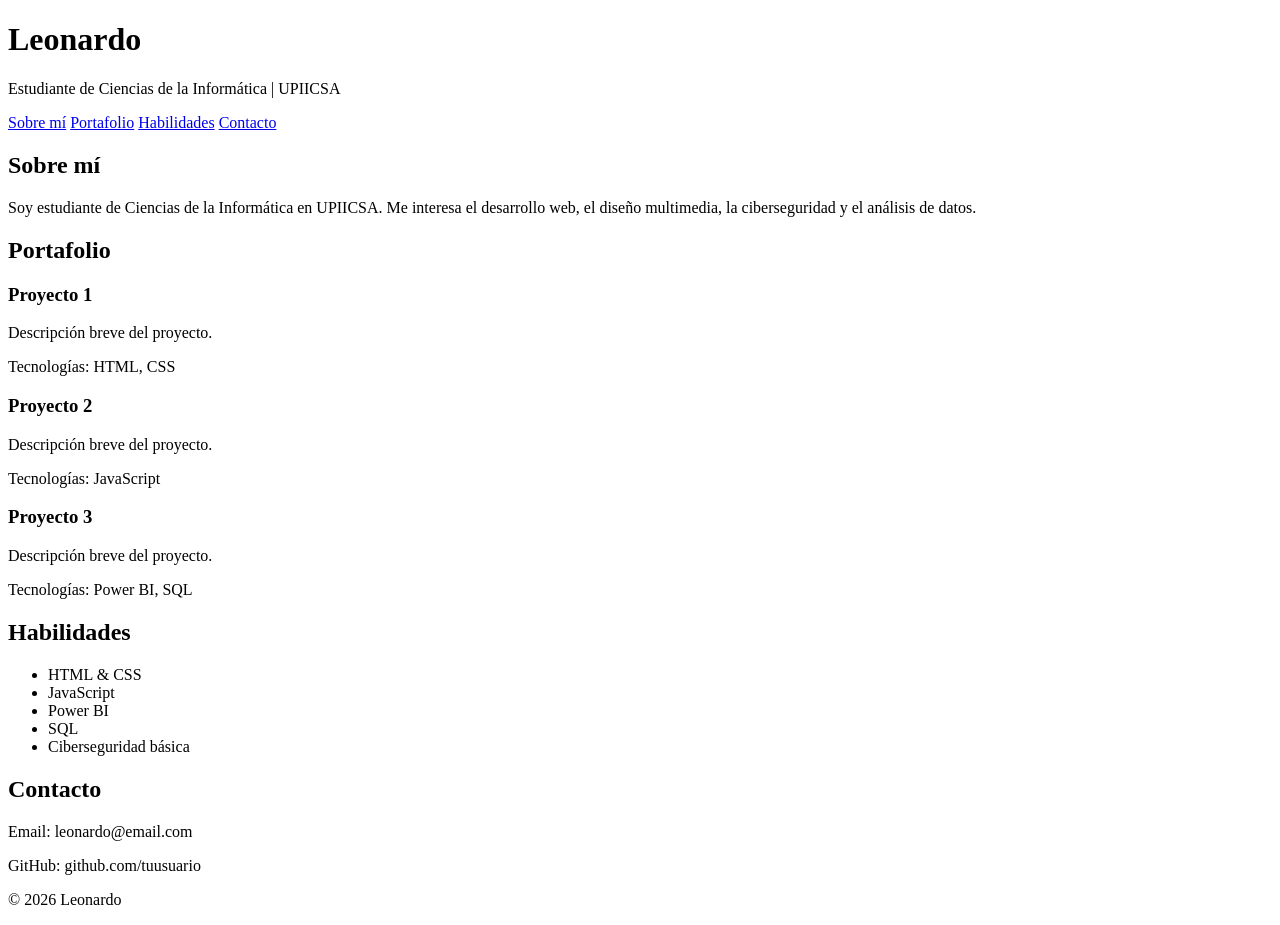
==== index.html @ c4859c14 "Add files via upload" ====
<!DOCTYPE html>
<html lang="es">
<head>
    <meta charset="UTF-8">
    <meta name="viewport" content="width=device-width, initial-scale=1.0">
    <title>Portafolio | Leonardo</title>
    <link rel="stylesheet" href="css/styles.css">
</head>
<body>

    <!-- HEADER -->
    <header>
        <h1>Leonardo</h1>
        <p>Estudiante de Ciencias de la Informática | UPIICSA</p>
    </header>

    <!-- NAV -->
    <nav>
        <a href="#sobre-mi">Sobre mí</a>
        <a href="#portafolio">Portafolio</a>
        <a href="#habilidades">Habilidades</a>
        <a href="#contacto">Contacto</a>
    </nav>

    <!-- SOBRE MI -->
    <section id="sobre-mi">
        <h2>Sobre mí</h2>
        <p>
            Soy estudiante de Ciencias de la Informática en UPIICSA.
            Me interesa el desarrollo web, el diseño multimedia,
            la ciberseguridad y el análisis de datos.
        </p>
    </section>

    <!-- PORTAFOLIO -->
    <section id="portafolio">
        <h2>Portafolio</h2>

        <div class="proyectos">
            <div class="card">
                <h3>Proyecto 1</h3>
                <p>Descripción breve del proyecto.</p>
                <span>Tecnologías: HTML, CSS</span>
            </div>

            <div class="card">
                <h3>Proyecto 2</h3>
                <p>Descripción breve del proyecto.</p>
                <span>Tecnologías: JavaScript</span>
            </div>

            <div class="card">
                <h3>Proyecto 3</h3>
                <p>Descripción breve del proyecto.</p>
                <span>Tecnologías: Power BI, SQL</span>
            </div>
        </div>
    </section>

    <!-- HABILIDADES -->
    <section id="habilidades">
        <h2>Habilidades</h2>

        <ul>
            <li>HTML & CSS</li>
            <li>JavaScript</li>
            <li>Power BI</li>
            <li>SQL</li>
            <li>Ciberseguridad básica</li>
        </ul>
    </section>

    <!-- CONTACTO -->
    <section id="contacto">
        <h2>Contacto</h2>
        <p>Email: leonardo@email.com</p>
        <p>GitHub: github.com/tuusuario</p>
    </section>

    <!-- FOOTER -->
    <footer>
        <p>© 2026 Leonardo</p>
    </footer>

</body>
</html>
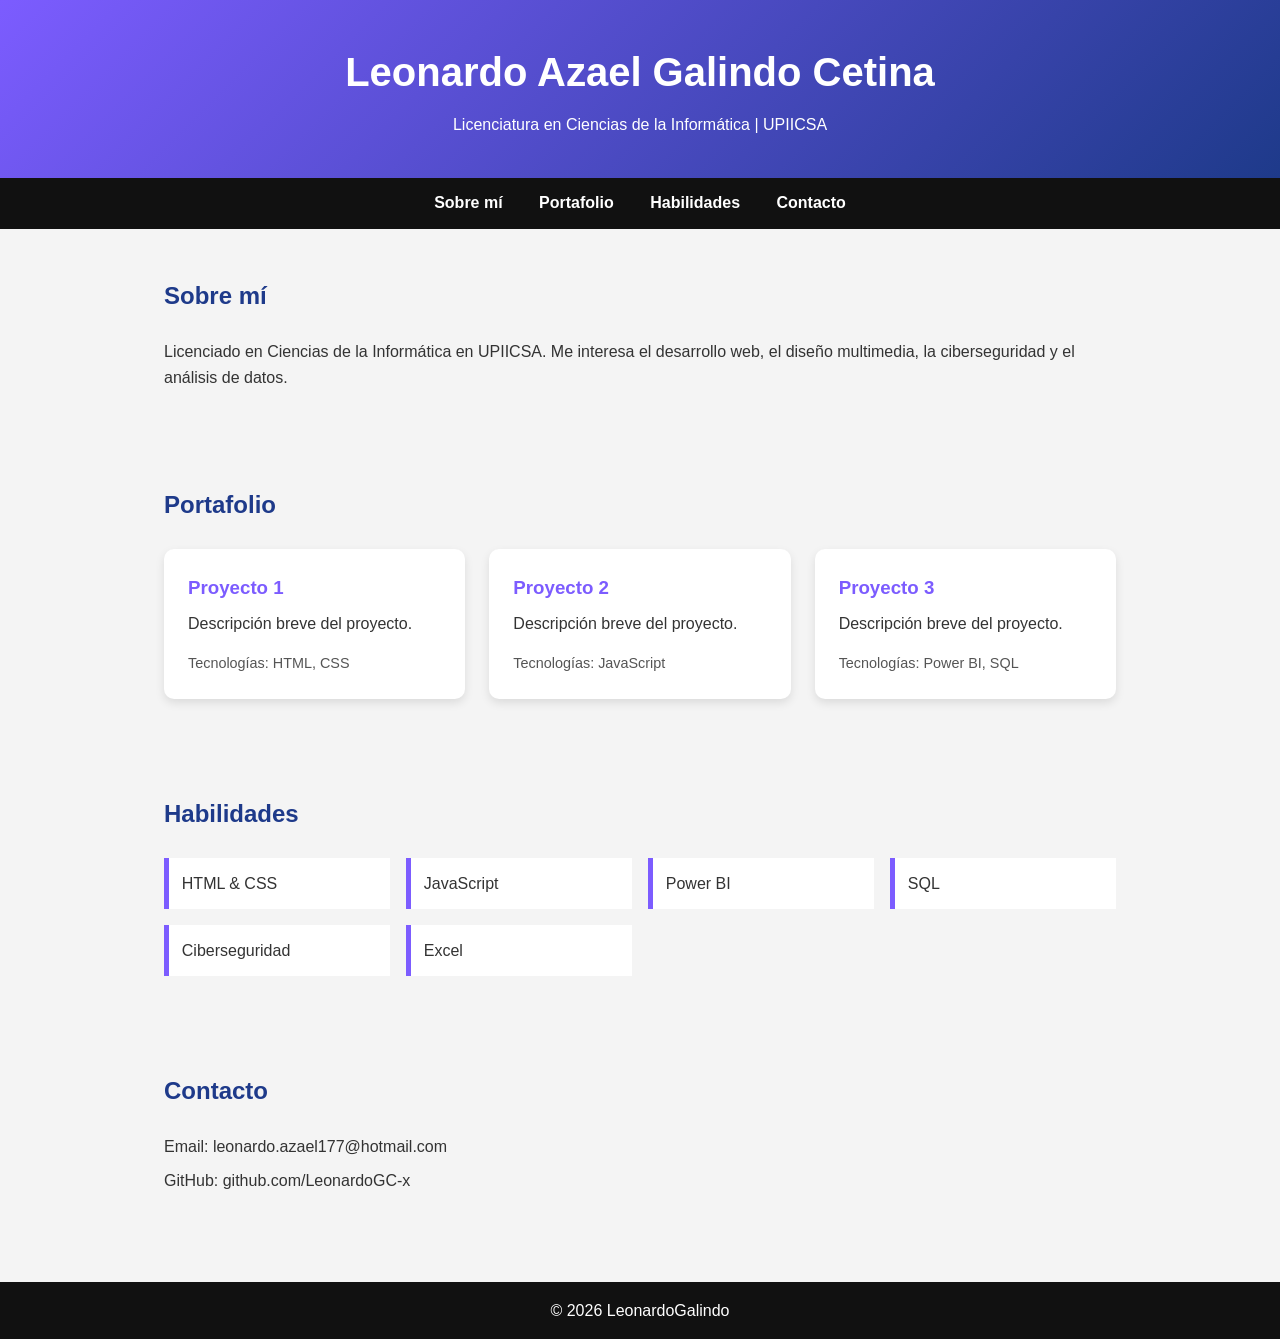
==== commit abc65594: "Update index.html" ====
--- a/index.html
+++ b/index.html
@@ -3,15 +3,15 @@
 <head>
     <meta charset="UTF-8">
     <meta name="viewport" content="width=device-width, initial-scale=1.0">
-    <title>Portafolio | Leonardo</title>
-    <link rel="stylesheet" href="css/styles.css">
+    <title>Portafolio | Leonardo Galindo </title>
+    <link rel="stylesheet" href="stylesheet.css">
 </head>
 <body>
 
     <!-- HEADER -->
     <header>
-        <h1>Leonardo</h1>
-        <p>Estudiante de Ciencias de la Informática | UPIICSA</p>
+        <h1>Leonardo Azael Galindo Cetina</h1>
+        <p>Licenciatura en Ciencias de la Informática | UPIICSA</p>
     </header>
 
     <!-- NAV -->
@@ -26,7 +26,7 @@
     <section id="sobre-mi">
         <h2>Sobre mí</h2>
         <p>
-            Soy estudiante de Ciencias de la Informática en UPIICSA.
+            Licenciado en Ciencias de la Informática en UPIICSA.
             Me interesa el desarrollo web, el diseño multimedia,
             la ciberseguridad y el análisis de datos.
         </p>
@@ -66,21 +66,23 @@
             <li>JavaScript</li>
             <li>Power BI</li>
             <li>SQL</li>
-            <li>Ciberseguridad básica</li>
+            <li>Ciberseguridad</li>
+            <li>Excel</li>
         </ul>
     </section>
 
     <!-- CONTACTO -->
     <section id="contacto">
         <h2>Contacto</h2>
-        <p>Email: leonardo@email.com</p>
-        <p>GitHub: github.com/tuusuario</p>
+        <p>Email: leonardo.azael177@hotmail.com</p>
+        <p>GitHub: github.com/LeonardoGC-x</p>
     </section>
 
     <!-- FOOTER -->
     <footer>
-        <p>© 2026 Leonardo</p>
+        <p>© 2026 LeonardoGalindo</p>
     </footer>
 
 </body>
 </html>
+
--- a/stylesheet.css
+++ b/stylesheet.css
@@ -0,0 +1,127 @@
+/* RESET BÁSICO */
+* {
+    margin: 0;
+    padding: 0;
+    box-sizing: border-box;
+    font-family: Arial, Helvetica, sans-serif;
+}
+
+/* COLORES BASE */
+:root {
+    --lila: #7c5cff;
+    --azul: #1e3a8a;
+    --rojo: #dc2626;
+    --gris-claro: #f4f4f4;
+}
+
+/* BODY */
+body {
+    background-color: var(--gris-claro);
+    color: #333;
+    line-height: 1.6;
+}
+
+/* HEADER */
+header {
+    background: linear-gradient(135deg, var(--lila), var(--azul));
+    color: white;
+    text-align: center;
+    padding: 2.5rem 1rem;
+}
+
+header h1 {
+    font-size: 2.5rem;
+}
+
+header p {
+    margin-top: 0.5rem;
+}
+
+/* NAV */
+nav {
+    background-color: #111;
+    text-align: center;
+    padding: 0.8rem;
+}
+
+nav a {
+    color: white;
+    margin: 0 1rem;
+    text-decoration: none;
+    font-weight: bold;
+}
+
+nav a:hover {
+    color: var(--rojo);
+}
+
+/* SECCIONES */
+section {
+    padding: 3rem 1.5rem;
+    max-width: 1000px;
+    margin: auto;
+}
+
+section h2 {
+    margin-bottom: 1.5rem;
+    color: var(--azul);
+}
+
+/* PORTAFOLIO */
+.proyectos {
+    display: grid;
+    grid-template-columns: repeat(auto-fit, minmax(250px, 1fr));
+    gap: 1.5rem;
+}
+
+.card {
+    background-color: white;
+    padding: 1.5rem;
+    border-radius: 10px;
+    box-shadow: 0 4px 10px rgba(0,0,0,0.1);
+    transition: transform 0.3s ease;
+}
+
+.card:hover {
+    transform: translateY(-5px);
+}
+
+.card h3 {
+    color: var(--lila);
+    margin-bottom: 0.5rem;
+}
+
+.card span {
+    display: block;
+    margin-top: 1rem;
+    font-size: 0.9rem;
+    color: #555;
+}
+
+/* HABILIDADES */
+#habilidades ul {
+    list-style: none;
+    display: grid;
+    grid-template-columns: repeat(auto-fit, minmax(200px, 1fr));
+    gap: 1rem;
+}
+
+#habilidades li {
+    background-color: white;
+    padding: 0.8rem;
+    border-left: 5px solid var(--lila);
+}
+
+/* CONTACTO */
+#contacto p {
+    margin-bottom: 0.5rem;
+}
+
+/* FOOTER */
+footer {
+    background-color: #111;
+    color: white;
+    text-align: center;
+    padding: 1rem;
+    margin-top: 2rem;
+}
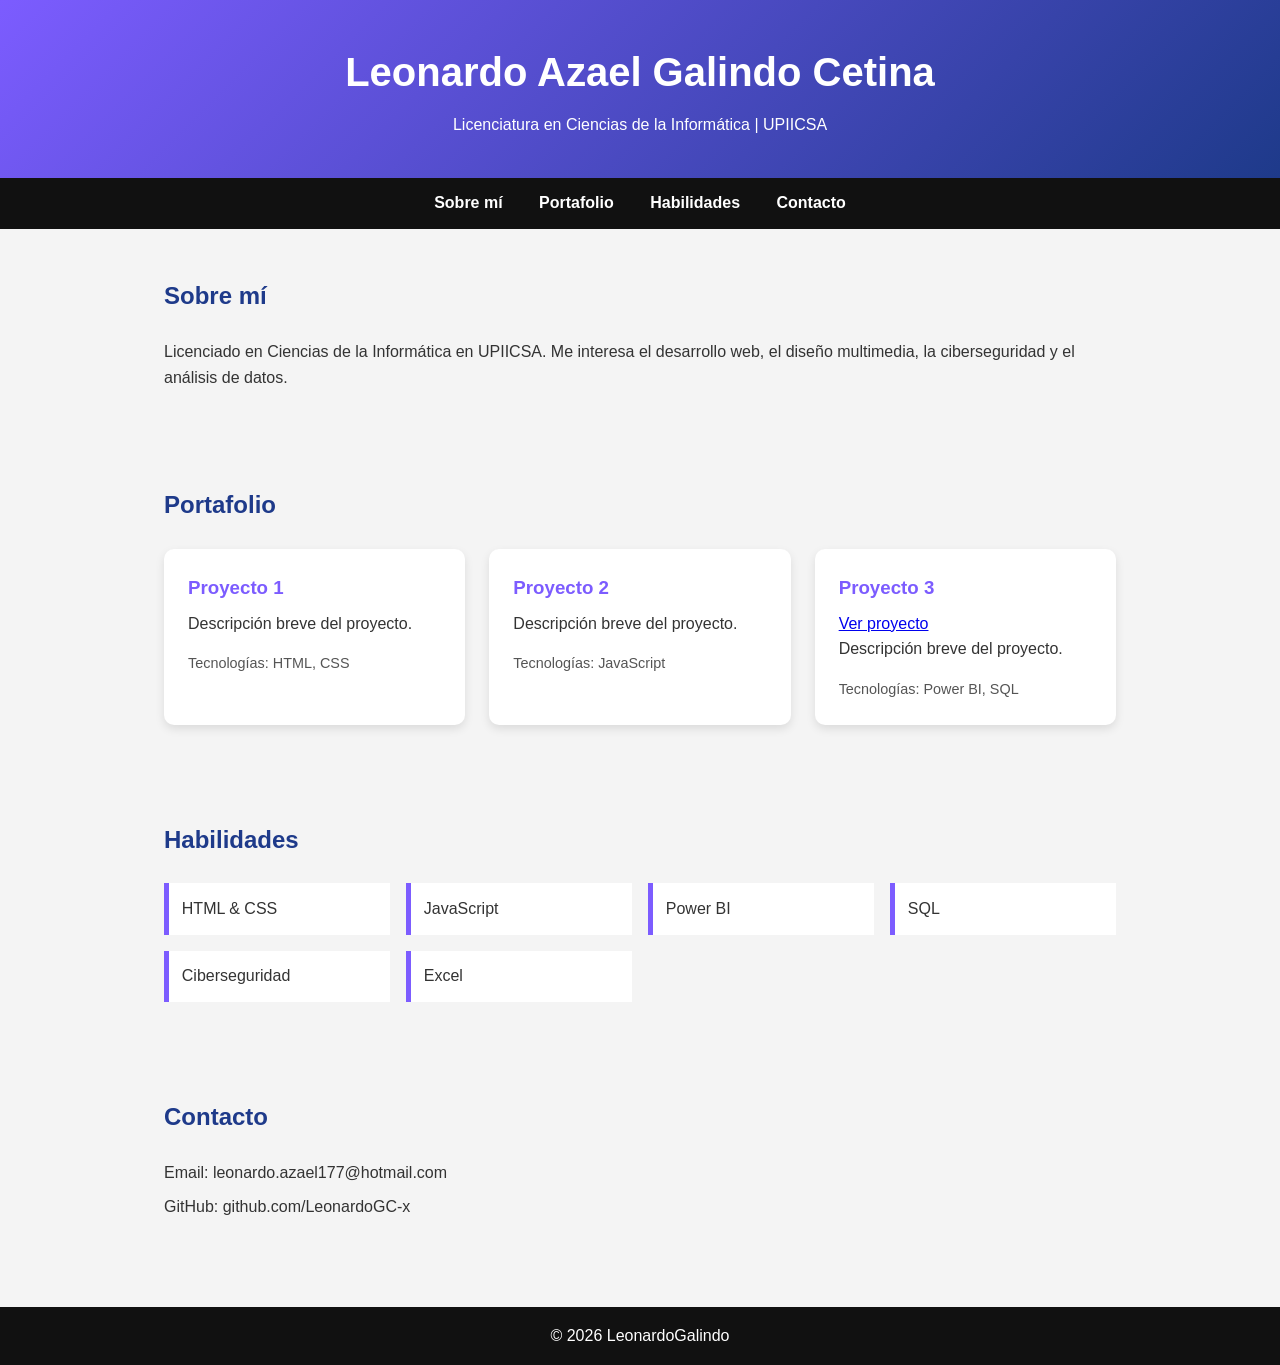
==== commit f0b15e43: "Add files via upload" ====
--- a/index.html
+++ b/index.html
@@ -51,6 +51,7 @@
 
             <div class="card">
                 <h3>Proyecto 3</h3>
+                <a href="Proyecto3.html"> Ver proyecto </a>
                 <p>Descripción breve del proyecto.</p>
                 <span>Tecnologías: Power BI, SQL</span>
             </div>
@@ -84,5 +85,4 @@
     </footer>
 
 </body>
-</html>
-
+</html>
